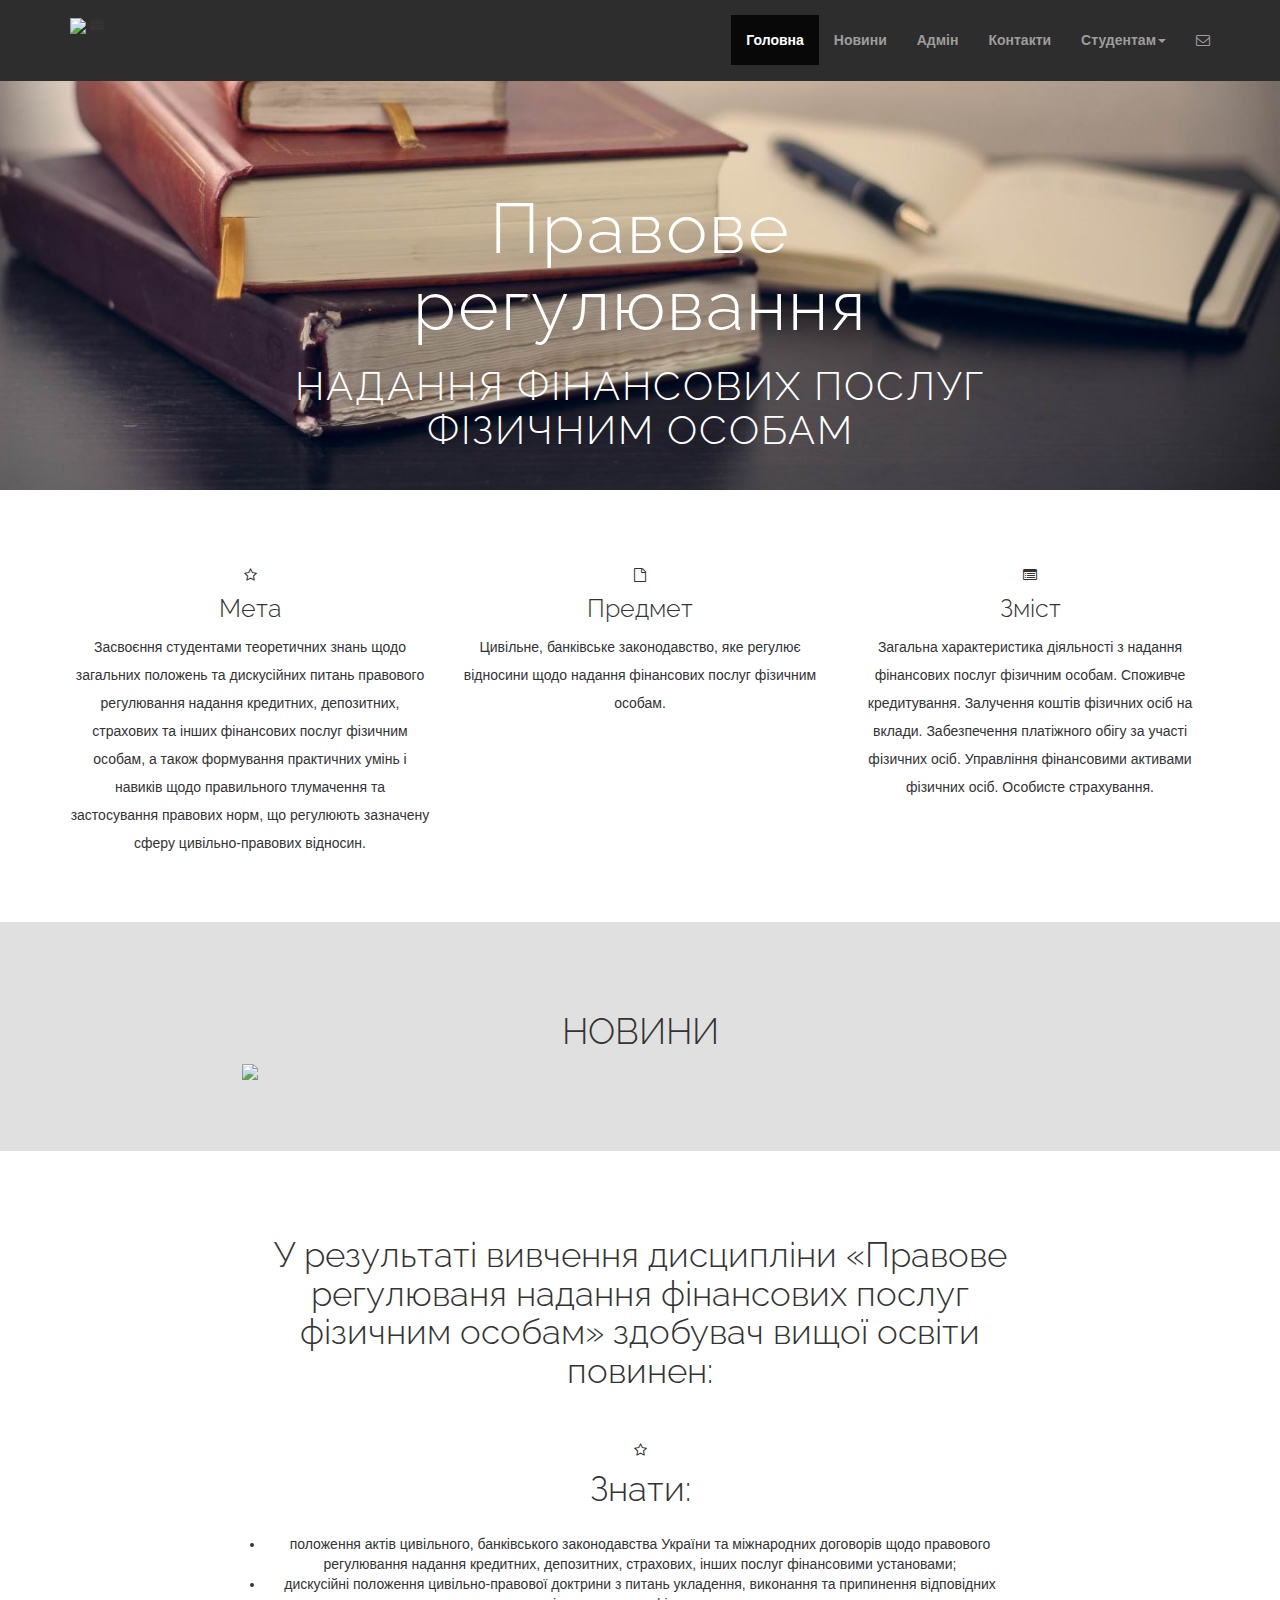
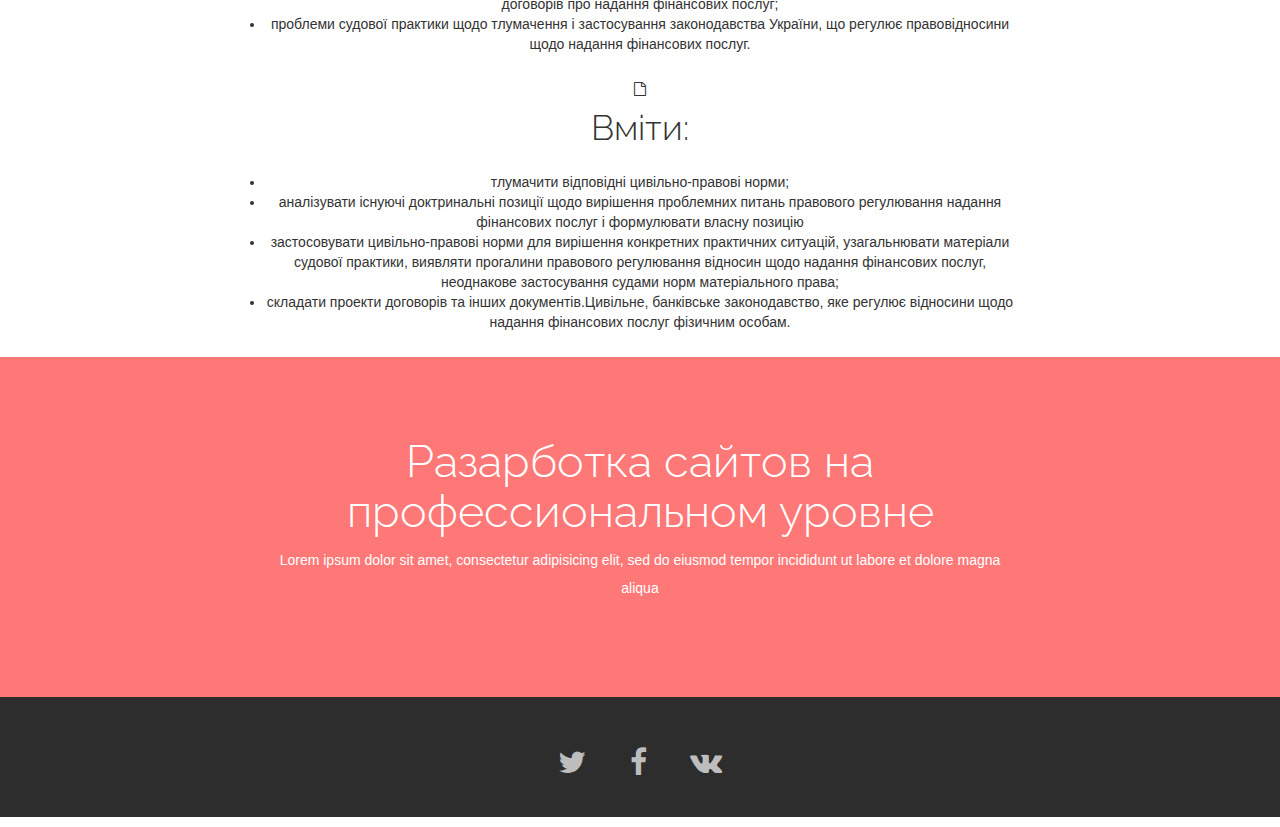
==== index.html @ ffc7b588 "first commit" ====
<!DOCTYPE html>
<html manifest="manifest.cache">
<head>
  <meta charset="utf-8">
  <meta name="viewport" content="width=device-width, initial-scale=1.0">
  <title>Мій сайт</title>
  <link rel="stylesheet" href="css\bootstrap.css">
  <link rel="stylesheet" href="js\jquery.min.js">
  <link rel="stylesheet" href="js\bootstrap.min.js">
  <link rel="stylesheet" href="fonts/font-awesome.css">
  <link rel="stylesheet" href="css\style.css">
</head>
<body>
  <div class="navbar navbar-inverse navbar-fixed-top">
    <div class="container">
      <div class="navbar-header">
            <a class="navbar-logo" href=""><img src="https://upload.wikimedia.org/wikipedia/commons/6/6f/Eo-scale2.png" weight = "50" height="60" w></a>
            <i class="fa fa-briefcase" weight = "50" height="60" color: white></i>
        <button type="button" class="navbar-toggle" data-toggle="collapse" data-target=".navbar-collapse">
          <span class="icon-bar"></span>
          <span class="icon-bar"></span>
          <span class="icon-bar"></span>
        </button>
      </div>
      <div class="navbar-collapse collapse">
        <ul class="nav navbar-nav navbar-right">
          <li class="active"><a href="index.html">Головна</a></li>
          <li><a href="#news">Новини</a></li>
          <li><a href="admin.html">Адмін</a></li>
          <li><a href="contacts.html">Контакти</a></li>
          <li class="dropdown">
            <a href="#" class="dropdown-toggle" data-toggle="dropdown" role="button" aria-haspopup="true" aria-expanded="false">Студентам<span class="caret"></span></a>
            <ul class="dropdown-menu">
              <li><a href="curiculum.html">Програма</a></li>
              <li role="separator" class="divider"></li>
              <li><a href="#">Лабораторні</a></li>
              <li role="separator" class="divider"></li>
              <li><a href="#">Література</a></li>
            </ul>
          </li>
          <li><a href="feedback.html"><i class="fa fa-envelope-o" aria-hidden="true"></i></a></li>
        </ul>
      </div>
    </div>
  </div>
  <div id="headerwrap">
    <div class="container">
      <div class="row centered">
        <div class="col-lg-8 col-lg-offset-2">
          <h1>Правове регулювання </h1>
          <h2>Надання фінансових послуг фізичним особам</h2>
        </div>
      </div>
    </div>
  </div>
  <div class="container w">
    <div class="row centered">
      <br><br>
      <div class="col-lg-4">
        <i class="fa fa-star-o"></i>
        <h4>Мета</h4>
        <p>Засвоєння студентами теоретичних знань щодо загальних положень та дискусійних питань правового регулювання надання кредитних, депозитних, страхових та інших фінансових послуг фізичним особам, а також
формування практичних умінь і навиків щодо правильного тлумачення та застосування правових норм, що регулюють зазначену сферу цивільно-правових відносин.</p>
      </div>
      <div class="col-lg-4">
        <i class="fa fa-file-o"></i>
        <h4>Предмет</h4>
        <p>Цивільне, банківське законодавство, яке регулює відносини щодо надання фінансових послуг фізичним особам.</p>
      </div>
      <div class="col-lg-4">
        <i class="fa fa-list-alt"></i>
        <h4>Зміст</h4>
        <p>Загальна характеристика діяльності з надання фінансових послуг фізичним особам. Споживче кредитування. Залучення коштів фізичних осіб на вклади. Забезпечення платіжного обігу за участі фізичних осіб. Управління фінансовими активами фізичних осіб. Особисте страхування.</p>
      </div><a name = "news"></a>
    </div>
    <br><br>
  </div>
  <div id="dg">
    </header>
  <div class="container">
    <div class="row" >
        <h1> НОВИНИ </h1>
        <div id="news-list"></div>
      <div class="col-lg-4">
        <img id="last_news_image" src="images/picfornews.png">
      </div>
    </div>
  </div>
</div>
    <div class="container wb">
    <div class="row centered">
      <br><br>
      <div class="col-lg-8 col-lg-offset-2">
        <h4>У результаті вивчення дисципліни «Правове регулюваня надання фінансових послуг фізичним особам» здобувач вищої освіти повинен:</h4><br></br>
        <div class="col-3">
        <i class="fa fa-star-o"></i>
        <h4>Знати:</h4>
        <p><li>положення актів цивільного, банківського законодавства України та
        міжнародних договорів щодо правового регулювання надання кредитних,
        депозитних, страхових, інших послуг фінансовими установами;</li>
        <li>дискусійні положення цивільно-правової доктрини з питань
        укладення, виконання та припинення відповідних договорів про надання
        фінансових послуг;</li>
        <li>проблеми судової практики щодо тлумачення і застосування
        законодавства України, що регулює правовідносини щодо надання фінансових
        послуг.</li></p></div>
        <div class="col-4">
        <i class="fa fa-file-o"></i>
        <h4>Вміти:</h4>
        <p><li>тлумачити відповідні цивільно-правові норми;</li>
        <li>аналізувати існуючі доктринальні позиції щодо вирішення проблемних питань правового регулювання надання фінансових послуг і
        формулювати власну позицію</li>
        <li>застосовувати цивільно-правові норми для вирішення конкретних практичних ситуацій, узагальнювати матеріали судової практики, виявляти прогалини правового регулювання відносин щодо надання фінансових послуг, неоднакове застосування судами норм матеріального права;</li>
        <li>складати проекти договорів та інших документів.Цивільне, банківське законодавство, яке регулює відносини щодо надання фінансових послуг фізичним особам.</li></p></div>
        </p>
        </div>
    </div>
  </div>
  <div id="r">
    <div class="container">
      <div class="row centered">
        <div class="col-lg-8 col-lg-offset-2">
          <h4>Разарботка сайтов на профессиональном уровне</h4>
          <p>Lorem ipsum dolor sit amet, consectetur adipisicing elit, sed do eiusmod tempor incididunt ut labore et dolore magna aliqua</p>
          <div id="added-item">
          </div>
        </div>
      </div>
    </div>
  </div>
  <div id="f">
    <div class="container">
      <div class="row centered">
        <a href="#"><i class="fa fa-twitter"></i></a>
        <a href="#"><i class="fa fa-facebook"></i></a>
        <a href="#"><i class="fa fa-vk"></i></a>
      </div>
    </div>
  </div>
  <script src="https://ajax.googleapis.com/ajax/libs/jquery/3.1.0/jquery.min.js"></script> 
  <script src="js/bootstrap.min.js"></script> 
  <script src="js/jquery.min.js"></script>
  <script src="js/news.js"></script>
  </script> 
  <script src="js/bootstrap.min.js">
  </script> 
    <script src="js/indexedDB.js"></script>
 </body>
</html>
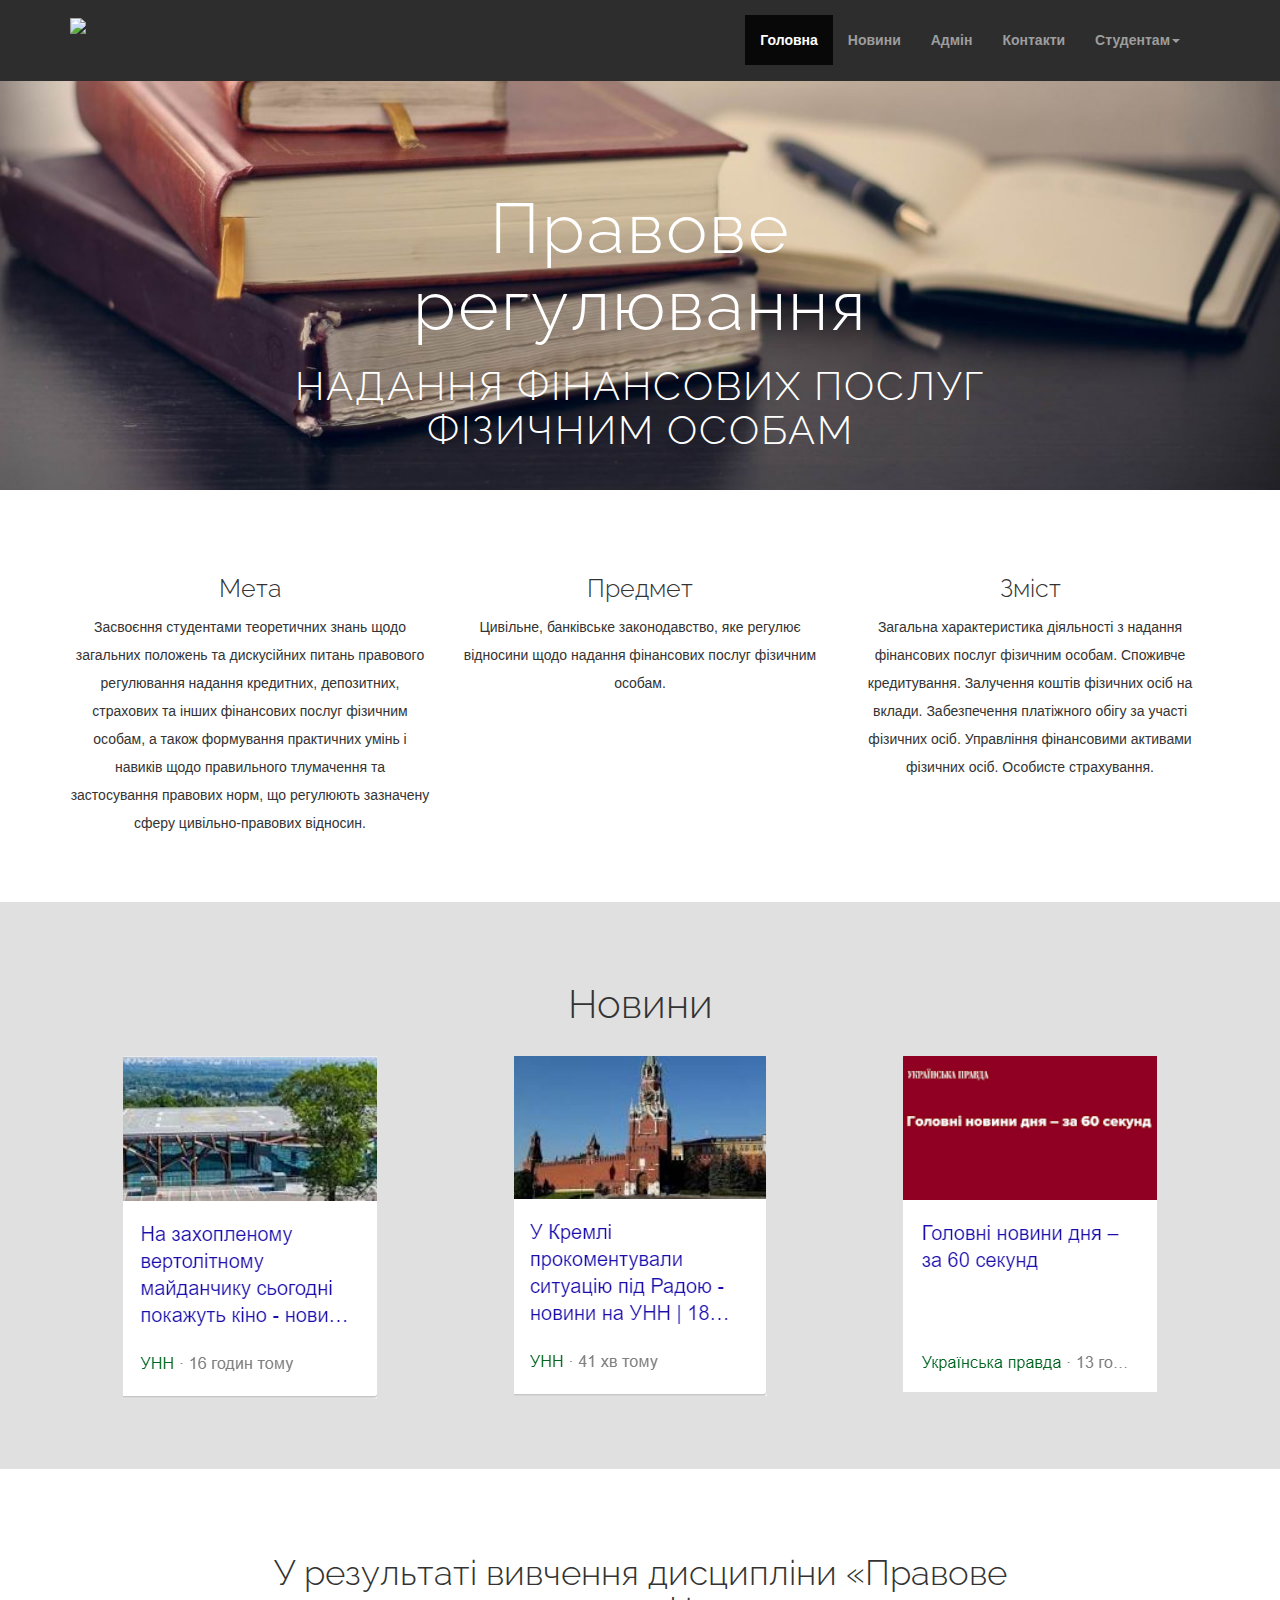
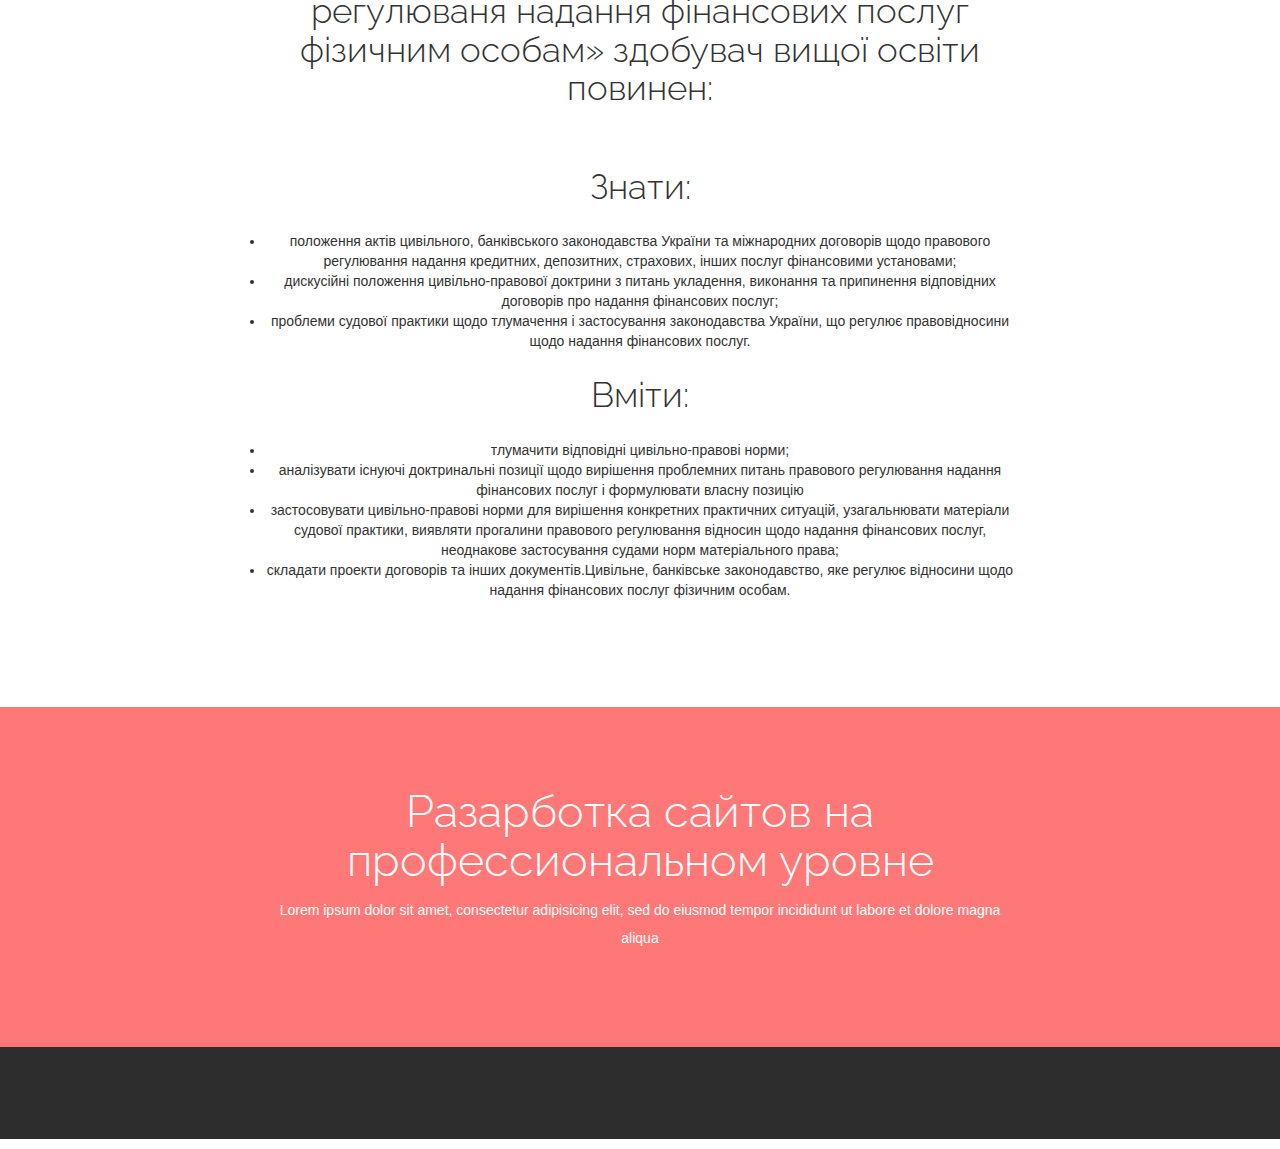
==== commit 2684f797: "Add files via upload" ====
--- a/index.html
+++ b/index.html
@@ -1,149 +1,157 @@
-<!DOCTYPE html>
-<html manifest="manifest.cache">
-<head>
-  <meta charset="utf-8">
-  <meta name="viewport" content="width=device-width, initial-scale=1.0">
-  <title>Мій сайт</title>
-  <link rel="stylesheet" href="css\bootstrap.css">
-  <link rel="stylesheet" href="js\jquery.min.js">
-  <link rel="stylesheet" href="js\bootstrap.min.js">
-  <link rel="stylesheet" href="fonts/font-awesome.css">
-  <link rel="stylesheet" href="css\style.css">
-</head>
-<body>
-  <div class="navbar navbar-inverse navbar-fixed-top">
-    <div class="container">
-      <div class="navbar-header">
-            <a class="navbar-logo" href=""><img src="https://upload.wikimedia.org/wikipedia/commons/6/6f/Eo-scale2.png" weight = "50" height="60" w></a>
-            <i class="fa fa-briefcase" weight = "50" height="60" color: white></i>
-        <button type="button" class="navbar-toggle" data-toggle="collapse" data-target=".navbar-collapse">
-          <span class="icon-bar"></span>
-          <span class="icon-bar"></span>
-          <span class="icon-bar"></span>
-        </button>
-      </div>
-      <div class="navbar-collapse collapse">
-        <ul class="nav navbar-nav navbar-right">
-          <li class="active"><a href="index.html">Головна</a></li>
-          <li><a href="#news">Новини</a></li>
-          <li><a href="admin.html">Адмін</a></li>
-          <li><a href="contacts.html">Контакти</a></li>
-          <li class="dropdown">
-            <a href="#" class="dropdown-toggle" data-toggle="dropdown" role="button" aria-haspopup="true" aria-expanded="false">Студентам<span class="caret"></span></a>
-            <ul class="dropdown-menu">
-              <li><a href="curiculum.html">Програма</a></li>
-              <li role="separator" class="divider"></li>
-              <li><a href="#">Лабораторні</a></li>
-              <li role="separator" class="divider"></li>
-              <li><a href="#">Література</a></li>
-            </ul>
-          </li>
-          <li><a href="feedback.html"><i class="fa fa-envelope-o" aria-hidden="true"></i></a></li>
-        </ul>
-      </div>
-    </div>
-  </div>
-  <div id="headerwrap">
-    <div class="container">
-      <div class="row centered">
-        <div class="col-lg-8 col-lg-offset-2">
-          <h1>Правове регулювання </h1>
-          <h2>Надання фінансових послуг фізичним особам</h2>
-        </div>
-      </div>
-    </div>
-  </div>
-  <div class="container w">
-    <div class="row centered">
-      <br><br>
-      <div class="col-lg-4">
-        <i class="fa fa-star-o"></i>
-        <h4>Мета</h4>
-        <p>Засвоєння студентами теоретичних знань щодо загальних положень та дискусійних питань правового регулювання надання кредитних, депозитних, страхових та інших фінансових послуг фізичним особам, а також
-формування практичних умінь і навиків щодо правильного тлумачення та застосування правових норм, що регулюють зазначену сферу цивільно-правових відносин.</p>
-      </div>
-      <div class="col-lg-4">
-        <i class="fa fa-file-o"></i>
-        <h4>Предмет</h4>
-        <p>Цивільне, банківське законодавство, яке регулює відносини щодо надання фінансових послуг фізичним особам.</p>
-      </div>
-      <div class="col-lg-4">
-        <i class="fa fa-list-alt"></i>
-        <h4>Зміст</h4>
-        <p>Загальна характеристика діяльності з надання фінансових послуг фізичним особам. Споживче кредитування. Залучення коштів фізичних осіб на вклади. Забезпечення платіжного обігу за участі фізичних осіб. Управління фінансовими активами фізичних осіб. Особисте страхування.</p>
-      </div><a name = "news"></a>
-    </div>
-    <br><br>
-  </div>
-  <div id="dg">
-    </header>
-  <div class="container">
-    <div class="row" >
-        <h1> НОВИНИ </h1>
-        <div id="news-list"></div>
-      <div class="col-lg-4">
-        <img id="last_news_image" src="images/picfornews.png">
-      </div>
-    </div>
-  </div>
-</div>
-    <div class="container wb">
-    <div class="row centered">
-      <br><br>
-      <div class="col-lg-8 col-lg-offset-2">
-        <h4>У результаті вивчення дисципліни «Правове регулюваня надання фінансових послуг фізичним особам» здобувач вищої освіти повинен:</h4><br></br>
-        <div class="col-3">
-        <i class="fa fa-star-o"></i>
-        <h4>Знати:</h4>
-        <p><li>положення актів цивільного, банківського законодавства України та
-        міжнародних договорів щодо правового регулювання надання кредитних,
-        депозитних, страхових, інших послуг фінансовими установами;</li>
-        <li>дискусійні положення цивільно-правової доктрини з питань
-        укладення, виконання та припинення відповідних договорів про надання
-        фінансових послуг;</li>
-        <li>проблеми судової практики щодо тлумачення і застосування
-        законодавства України, що регулює правовідносини щодо надання фінансових
-        послуг.</li></p></div>
-        <div class="col-4">
-        <i class="fa fa-file-o"></i>
-        <h4>Вміти:</h4>
-        <p><li>тлумачити відповідні цивільно-правові норми;</li>
-        <li>аналізувати існуючі доктринальні позиції щодо вирішення проблемних питань правового регулювання надання фінансових послуг і
-        формулювати власну позицію</li>
-        <li>застосовувати цивільно-правові норми для вирішення конкретних практичних ситуацій, узагальнювати матеріали судової практики, виявляти прогалини правового регулювання відносин щодо надання фінансових послуг, неоднакове застосування судами норм матеріального права;</li>
-        <li>складати проекти договорів та інших документів.Цивільне, банківське законодавство, яке регулює відносини щодо надання фінансових послуг фізичним особам.</li></p></div>
-        </p>
-        </div>
-    </div>
-  </div>
-  <div id="r">
-    <div class="container">
-      <div class="row centered">
-        <div class="col-lg-8 col-lg-offset-2">
-          <h4>Разарботка сайтов на профессиональном уровне</h4>
-          <p>Lorem ipsum dolor sit amet, consectetur adipisicing elit, sed do eiusmod tempor incididunt ut labore et dolore magna aliqua</p>
-          <div id="added-item">
-          </div>
-        </div>
-      </div>
-    </div>
-  </div>
-  <div id="f">
-    <div class="container">
-      <div class="row centered">
-        <a href="#"><i class="fa fa-twitter"></i></a>
-        <a href="#"><i class="fa fa-facebook"></i></a>
-        <a href="#"><i class="fa fa-vk"></i></a>
-      </div>
-    </div>
-  </div>
-  <script src="https://ajax.googleapis.com/ajax/libs/jquery/3.1.0/jquery.min.js"></script> 
-  <script src="js/bootstrap.min.js"></script> 
-  <script src="js/jquery.min.js"></script>
-  <script src="js/news.js"></script>
-  </script> 
-  <script src="js/bootstrap.min.js">
-  </script> 
-    <script src="js/indexedDB.js"></script>
- </body>
+<!DOCTYPE html>
+<html>
+<head>
+  <meta charset="utf-8">
+  <meta name="viewport" content="width=device-width, initial-scale=1.0">
+  <title>Мій сайт</title>
+  <link rel="stylesheet" href="css/bootstrap.css">
+  <link rel="stylesheet" href="fonts/font-awesome.min.css">
+  <link rel="stylesheet" href="css/style.css">
+</head>
+<body>
+  <div class="navbar navbar-inverse navbar-fixed-top">
+    <div class="container">
+      <div class="navbar-header">
+            <a class="navbar-logo" href=""><img src="https://upload.wikimedia.org/wikipedia/commons/6/6f/Eo-scale2.png" weight = "50" height="60" w></a>
+            <i class="fa fa-briefcase" weight = "50" height="60" color: white></i>
+        <button type="button" class="navbar-toggle" data-toggle="collapse" data-target=".navbar-collapse">
+          <span class="icon-bar"></span>
+          <span class="icon-bar"></span>
+          <span class="icon-bar"></span>
+        </button>
+      </div>
+      <div class="navbar-collapse collapse">
+        <ul class="nav navbar-nav navbar-right">
+          <li class="active"><a href="index.html">Головна</a></li>
+          <li><a href="#news">Новини</a></li>
+          <li><a href="admin.html">Адмін</a></li>
+          <li><a href="contacts.html">Контакти</a></li>
+          <li class="dropdown">
+            <a href="#" class="dropdown-toggle" data-toggle="dropdown" role="button" aria-haspopup="true" aria-expanded="false">Студентам<span class="caret"></span></a>
+            <ul class="dropdown-menu">
+              <li><a href="curiculum.html">Програма</a></li>
+              <li role="separator" class="divider"></li>
+              <li><a href="#">Лабораторні</a></li>
+              <li role="separator" class="divider"></li>
+              <li><a href="#">Література</a></li>
+            </ul>
+          </li>
+          <li><a href="rewievs.html"><i class="fa fa-envelope-o" aria-hidden="true"></i></a></li>
+        </ul>
+      </div>
+    </div>
+  </div>
+  <div id="headerwrap">
+    <div class="container">
+      <div class="row centered">
+        <div class="col-lg-8 col-lg-offset-2">
+          <h1>Правове регулювання </h1>
+          <h2>Надання фінансових послуг фізичним особам</h2>
+        </div>
+      </div>
+    </div>
+  </div>
+  <div class="container w">
+    <div class="row centered">
+      <br><br>
+      <div class="col-lg-4">
+        <i class="fa fa-star-o"></i>
+        <h4>Мета</h4>
+        <p>Засвоєння студентами теоретичних знань щодо загальних положень та дискусійних питань правового регулювання надання кредитних, депозитних, страхових та інших фінансових послуг фізичним особам, а також
+формування практичних умінь і навиків щодо правильного тлумачення та застосування правових норм, що регулюють зазначену сферу цивільно-правових відносин.</p>
+      </div>
+      <div class="col-lg-4">
+        <i class="fa fa-file-o"></i>
+        <h4>Предмет</h4>
+        <p>Цивільне, банківське законодавство, яке регулює відносини щодо надання фінансових послуг фізичним особам.</p>
+      </div>
+      <div class="col-lg-4">
+        <i class="fa fa-list-alt"></i>
+        <h4>Зміст</h4>
+        <p>Загальна характеристика діяльності з надання фінансових послуг фізичним особам. Споживче кредитування. Залучення коштів фізичних осіб на вклади. Забезпечення платіжного обігу за участі фізичних осіб. Управління фінансовими активами фізичних осіб. Особисте страхування.</p>
+      </div><a name = "news"></a>
+    </div>
+    <br><br>
+  </div>
+  <div id="dg">
+    <div class="container">
+      <div class="row centered">
+        <h4>Новини</a></h4>
+        <br>
+        <div class="col-lg-4">
+          <div class="tilt">
+            <a href="#"><img src="img/p1.png" alt="">
+          </div>
+        </div>
+        <div class="col-lg-4">
+          <div class="tilt">
+            <a href="#"><img src="img/p2.png" alt=""></a>
+          </div>
+        </div>
+        <div class="col-lg-4">
+          <div class="tilt">
+            <a href="#"><img src="img/p3.png" alt=""></a>
+          </div>
+        </div>
+      </div>
+    </div>
+  </div>
+  <div class="container wb">
+    <div class="row centered">
+      <br><br>
+      <div class="col-lg-8 col-lg-offset-2">
+        <h4>У результаті вивчення дисципліни «Правове регулюваня надання фінансових послуг фізичним особам» здобувач вищої освіти повинен:</h4><br></br>
+        <div class="col-3">
+        <i class="fa fa-star-o"></i>
+        
+        <h4>Знати:</h4>
+        <p><li>положення актів цивільного, банківського законодавства України та
+міжнародних договорів щодо правового регулювання надання кредитних,
+депозитних, страхових, інших послуг фінансовими установами;</li>
+<li>дискусійні положення цивільно-правової доктрини з питань
+укладення, виконання та припинення відповідних договорів про надання
+фінансових послуг;</li>
+<li>проблеми судової практики щодо тлумачення і застосування
+законодавства України, що регулює правовідносини щодо надання фінансових
+послуг.</li></p></div>
+        <div class="col-4">
+        <i class="fa fa-file-o"></i>
+        <h4>Вміти:</h4>
+        <p><li>тлумачити відповідні цивільно-правові норми;</li>
+<li>аналізувати існуючі доктринальні позиції щодо вирішення проблемних питань правового регулювання надання фінансових послуг і
+формулювати власну позицію</li>
+<li>застосовувати цивільно-правові норми для вирішення конкретних практичних ситуацій, узагальнювати матеріали судової практики, виявляти прогалини правового регулювання відносин щодо надання фінансових послуг, неоднакове застосування судами норм матеріального права;</li>
+<li>складати проекти договорів та інших документів.Цивільне, банківське законодавство, яке регулює відносини щодо надання фінансових послуг фізичним особам.</li></p></div>
+</p>
+        <p><br><br></p>
+      </div>
+      <div class="col-lg-2"></div>
+      <div class="col-lg-10 col-lg-offset-1">
+        <img src="img/munter.png" alt="" class="img-responsive">
+      </div>
+    </div>
+  </div>
+  <div id="r">
+    <div class="container">
+      <div class="row centered">
+        <div class="col-lg-8 col-lg-offset-2">
+          <h4>Разарботка сайтов на профессиональном уровне</h4>
+          <p>Lorem ipsum dolor sit amet, consectetur adipisicing elit, sed do eiusmod tempor incididunt ut labore et dolore magna aliqua</p>
+        </div>
+      </div>
+    </div>
+  </div>
+  <div id="f">
+    <div class="container">
+      <div class="row centered">
+        <a href="#"><i class="fa fa-twitter"></i></a>
+        <a href="#"><i class="fa fa-facebook"></i></a>
+        <a href="#"><i class="fa fa-vk"></i></a>
+      </div>
+    </div>
+  </div>
+
+  <script src="https://ajax.googleapis.com/ajax/libs/jquery/3.1.0/jquery.min.js"></script>
+  <script src="js/bootstrap.min.js"></script>
+</body>
 </html>--- a/css/style.css
+++ b/css/style.css
@@ -0,0 +1,376 @@
+@import url('https://fonts.googleapis.com/css?family=Lato|Raleway');
+
+.body{
+	
+	background-color: #f2f2f2;
+	font-family: "Lato";
+	font-weight: 300;
+	font-size: 16px;
+	color: #555;
+
+	background-image: url("img/main.jpg");
+	position: relative;
+
+	-webkit-font-smoothing: antialiased;
+	-webkit-overflow-scrolling: touch;
+
+	margin-top: 70px;
+}
+
+h1, h2, h3, h4, h5, h6{
+	font-family: "Raleway";
+	font-weight: 300;
+	color: # 333;
+}
+
+p{
+	line-height: 28px;
+	margin-bottom: 25px;
+}
+
+.centered{
+	text-align: center;
+}
+
+a{
+	color: #f85c37;
+}
+
+a:hover, a:focus{
+	color: #7b7b7b;
+	text-decoration: none;
+	outline: 0;
+}
+
+hr{
+	display: block;
+	height: 1px;
+	border: 0;
+	border-top: 1px solid #ccc;
+	margin: 1 em 0;
+	padding: 0
+}
+
+.navbar {
+	font-weight: 800;
+	font-size: 14px;
+	padding-top: 15px;
+	padding-bottom: 15px;
+}
+
+.navbar-inverse {
+	background: #2d2d2d;
+	border-color: #2d2d2d;
+}
+
+.navbar-inverse .navbar-brand > .active > a {
+	background-color: #ff7878;
+}
+
+.navbar-inverse .navbar-brand  {
+	color: #999;
+	font-weight: bolder;
+	font-size: 22px;
+	letter-spacing: 1px;
+}
+
+#headerwrap{
+	background: url(../img/main.jpg) no-repeat center top;
+	margin-top: -10px;
+	padding-top: -20px;
+	text-align: center;
+	background-attachment: relative;
+	background-position: center center;
+	min-height: 500px;
+	width: 100%;
+
+	background-size: 100%;
+
+	-webkit-background-size: cover;
+	-moz-background-size: cover;
+	-o-background-size: cover;
+	background-size: cover;
+}
+
+#headerwrap h1{
+    margin-top: 200px;
+    color: white;
+    font-size: 70px;
+    font-weight: 300;
+    letter-spacing: 2px;
+}
+
+#headerwrap h2{
+	color: white;
+	font-size: 40px;
+	letter-spacing: 2px;
+	text-transform: uppercase;
+}
+
+.w{
+	padding-top: 35px;
+}
+
+.w h4{
+	font-size: 25px;
+}
+
+#dg {
+	background: #e0e0e0;
+	padding-top: 70px;
+	padding-bottom: 70px;
+	text-align: center;
+}
+
+#dg h4{
+	font-size: 40px;
+}
+
+.tilt{
+	-webkit-transition: all 0.5s ease;
+	   -moz-transition: all 0.5s ease;
+	     -o-transition: all 0.5s ease;
+	    -ms-transition: all 0.5s ease;
+	        transition: all 0.5s ease;
+}
+
+.tilt:hover{
+	-webkit-transform: rotate(-10deg);
+	   -moz-transform: rotate(-10deg);
+	     -o-transform: rotate(-10deg);
+	    -ms-transform: rotate(-10deg);
+	        transform: rotate(-10deg);
+}
+
+.wb {
+	padding-top: 35px;
+	margin-bottom: 
+}
+
+.wb h4 {
+	font-size: 35px;
+}
+
+#f {
+	background: #2d2d2d;
+	padding-top: 30px;
+	padding-bottom: 20px;
+}
+
+#r{
+	background: #ff7878;
+	padding-top: 70px;
+	padding-bottom: 70px;
+}
+
+#r h4 {
+	color: white;
+	font-size: 45px;
+}
+#r p {
+	color: white;
+}
+
+#f i {
+	color: #bdbdbd;
+	font-size: 30px;
+	padding: 20px;
+}
+
+#f i:hover {
+	color: #ff7878;
+}
+
+.main-content{
+	margin: 0 auto;
+	width: auto;
+
+}
+
+.mg-auto{
+	margin: auto;
+	float: none;
+}
+
+/*admin*/
+/* Базовые стили формы */
+form{
+  margin: 40px;
+  margin-top: 200px;
+  max-width:95%;
+  box-sizing:border-box;
+  padding:40px;
+  border-radius:5px; 
+  background:RGBA(255,255,255,1);
+  -webkit-box-shadow:  0px 0px 15px 0px rgba(0, 0, 0, .45);        
+  box-shadow:  0px 0px 15px 0px rgba(0, 0, 0, .45);  
+}
+/* Стили полей ввода */
+.textbox{
+  height:50px;
+  width:100%;
+  border-radius:3px;
+  border:rgba(0,0,0,.3) 2px solid;
+  box-sizing:border-box;
+  font-family: 'Open Sans', sans-serif;
+  font-size:18px; 
+  padding:10px;
+  margin-bottom:30px;  
+}
+.message:focus,
+.textbox:focus{
+  outline:none;
+   border:#ff0000 2px solid;
+   color:rgba(24,149,215,1);
+}
+/* Стили текстового поля */
+.message{
+    background: rgba(255, 255, 255, 0.4); 
+    width:100%;
+    height: 120px;
+    border:brown 2px solid;
+    box-sizing:border-box;
+    -moz-border-radius: 2px;
+    font-size:18px;
+    font-family: 'Open Sans', sans-serif;
+    -webkit-border-radius: 3px;
+    border-radius: 2px; 
+    display:block;
+    padding:10px;
+    margin-bottom:30px;
+    overflow:hidden;
+}
+/* Базовые стили кнопки */
+.button{
+  height:50px;
+  width:100%;
+  border-radius:3px;
+  border:rgba(0,0,0,.3) 0px solid;
+  box-sizing:border-box;
+  padding:10px;
+  background:#bdbdbd;
+  color:#FFF;
+  font-family: 'Open Sans', sans-serif;  
+  font-weight:400;
+  font-size: 16pt;
+  transition:background .4s;
+  cursor:pointer;
+}
+/* Изменение фона кнопки при наведении */
+.button:hover{
+  background:#ff7878;
+}
+
+/*rewievs*/
+
+.blog-post-meta{
+	margin-top: 100px;
+	margin-left: 15%;
+	margin-right: 10%;
+	margin-bottom: 10%;
+}
+
+.blog-post-meta1{
+	margin-bottom: 20px;
+    color: #999;
+}
+
+/*contacts*/
+#headerwrap1{
+	background: url(../img/cont.jpg) no-repeat center top;
+	margin-top: 90px;
+	padding-top: -20px;
+	text-align: center;
+	background-attachment: relative;
+	background-position: center center;
+	min-height: 300px;
+	width: 100%;
+
+	background-size: 100%;
+
+	-webkit-background-size: cover;
+	-moz-background-size: cover;
+	-o-background-size: cover;
+	background-size: cover;
+}
+
+.map {
+		margin-top: 90px;
+	padding-top: -20px;
+
+	background-attachment: relative;
+	background-position: center center;
+	min-height: 300px;
+	width: 100%;
+
+	background-size: 100%;
+	-webkit-background-size: cover;
+	-moz-background-size: cover;
+	-o-background-size: cover;
+	background-size: cover;
+}
+
+/*curiculum*/
+
+table.redTable {
+	margin-top: 150px;
+  border: 2px solid #A40808;
+  background-color: #EEE7DB;
+  width: 100%;
+  text-align: center;
+  border-collapse: collapse;
+  margin-bottom: 170px;
+}
+table.redTable td, table.redTable th {
+  border: 1px solid #AAAAAA;
+  padding: 3px 2px;
+}
+table.redTable tbody td {
+  font-size: 13px;
+}
+table.redTable tr:nth-child(even) {
+  background: #F5C8BF;
+}
+table.redTable thead {
+  background: #A40808;
+}
+table.redTable thead th {
+  font-size: 19px;
+  font-weight: bold;
+  color: #FFFFFF;
+  text-align: center;
+  border-left: 2px solid #A40808;
+}
+table.redTable thead th:first-child {
+  border-left: none;
+}
+
+table.redTable tfoot {
+  font-size: 13px;
+  font-weight: bold;
+  color: #FFFFFF;
+  background: #A40808;
+}
+table.redTable tfoot td {
+  font-size: 13px;
+}
+
+.container {
+  position: relative;
+}
+
+#last_news_image {
+    width: 360px;
+}
+.Feedback_heading {
+        margin-top: 70px;
+    text-transform: uppercase;
+    text-align: left;
+    font-family: "Brush Script MT", cursive;
+}
+.News_heading {
+    margin-top: 0px;
+    text-transform: uppercase;
+    text-align: left;
+    font-family: "Brush Script MT", cursive;
+}